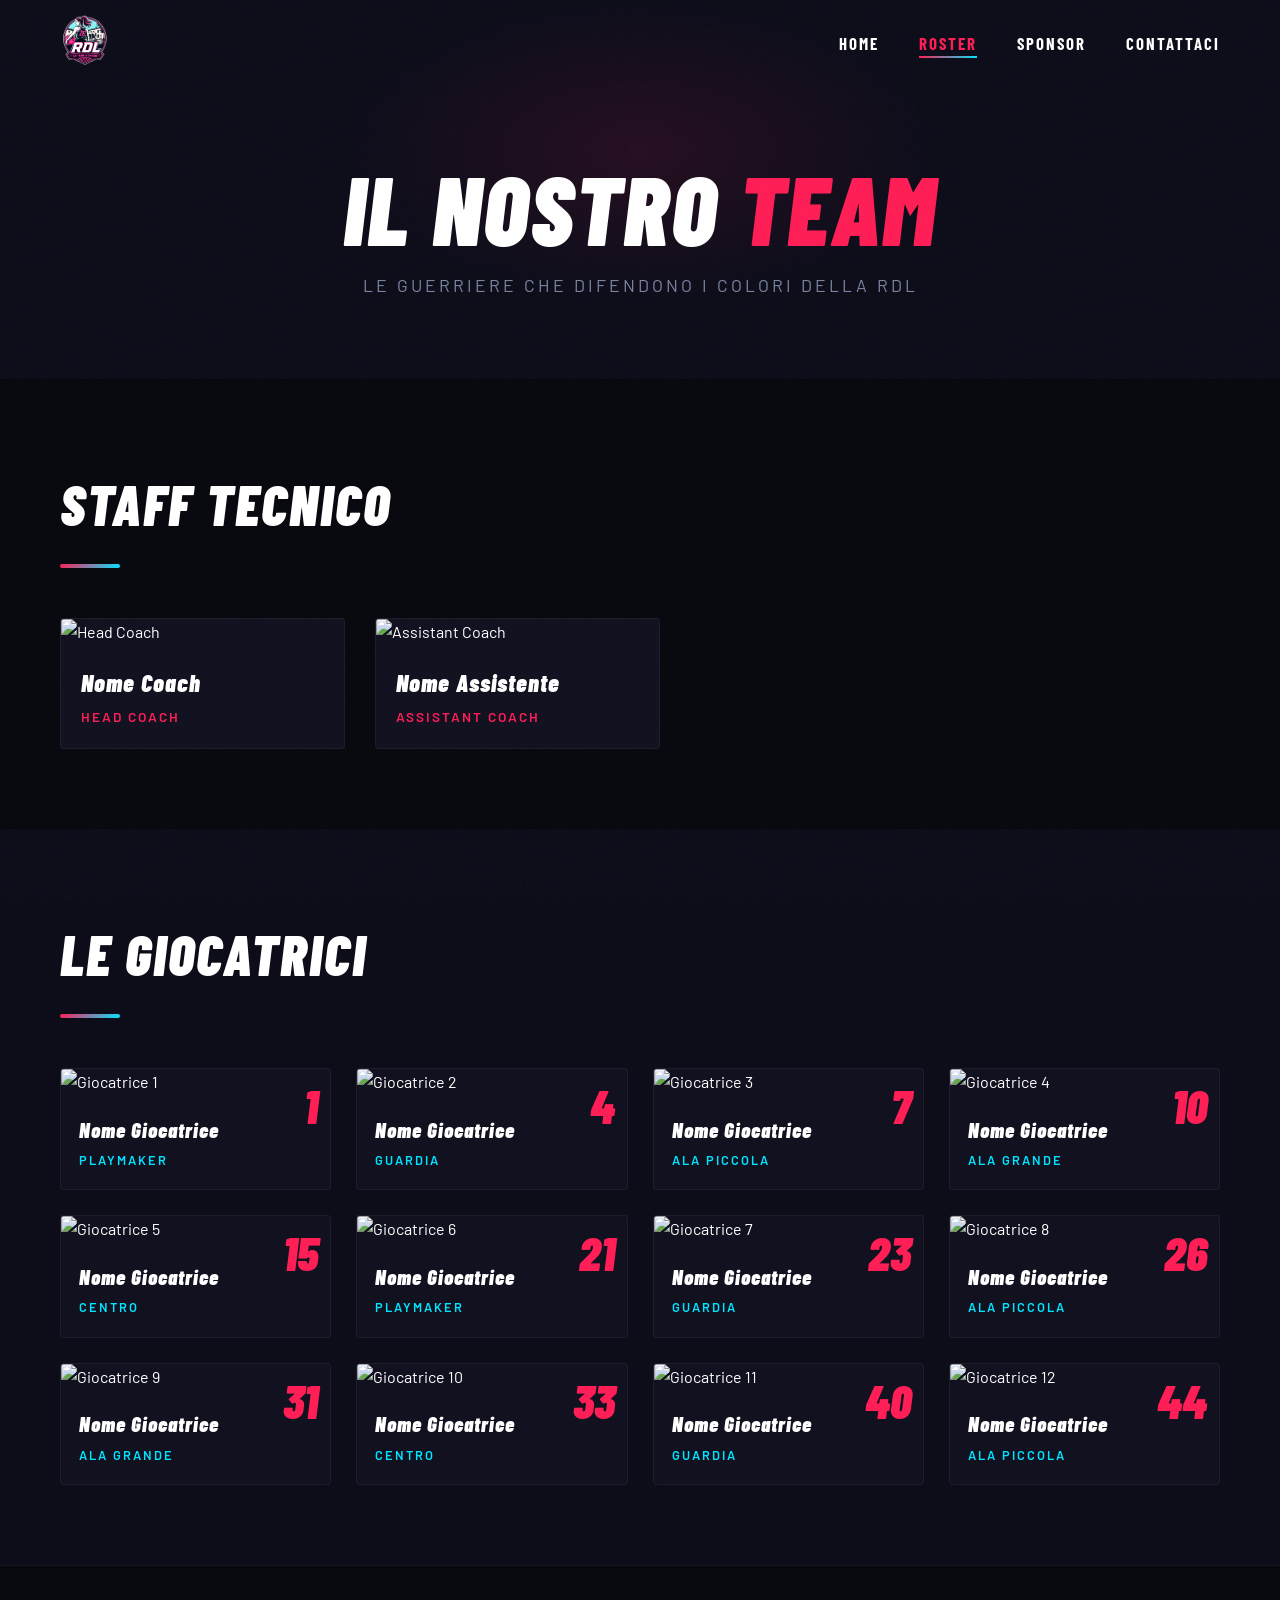
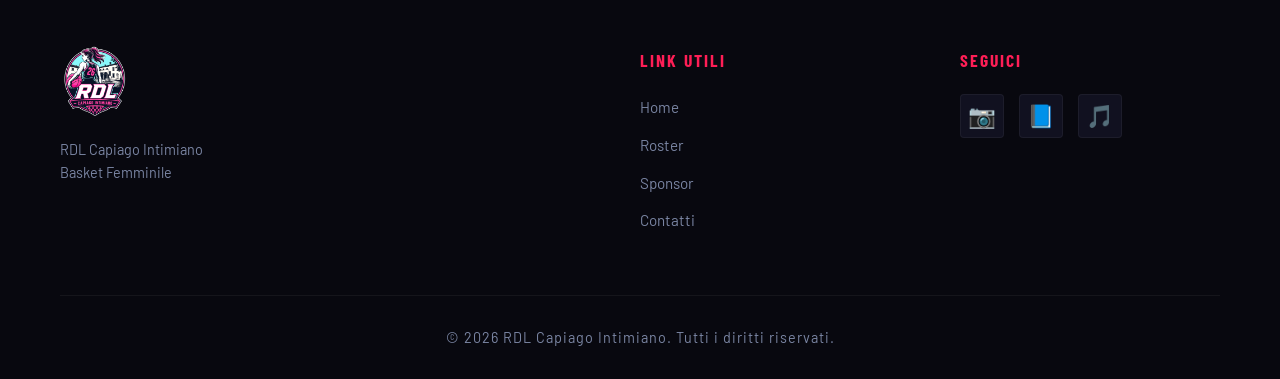
==== roster.html @ efb76b61 "init" ====
<!DOCTYPE html>
<html lang="it">
<head>
    <meta charset="UTF-8">
    <meta name="viewport" content="width=device-width, initial-scale=1.0">
    <title>Roster | RDL Capiago Intimiano</title>
    <link rel="stylesheet" href="style.css">
    <link href="https://fonts.googleapis.com/css2?family=Barlow+Condensed:ital,wght@0,400;0,600;0,700;0,900;1,900&family=Barlow:wght@400;500;600;700&display=swap" rel="stylesheet">
</head>
<body>
    <!-- Navigation -->
    <nav class="navbar">
        <div class="nav-container">
            <a href="index.html" class="logo">
                <img src="logo.png" alt="RDL Logo">
            </a>
            <button class="hamburger" aria-label="Menu">
                <span></span>
                <span></span>
                <span></span>
            </button>
            <ul class="nav-links">
                <li><a href="index.html">Home</a></li>
                <li><a href="roster.html" class="active">Roster</a></li>
                <li><a href="sponsor.html">Sponsor</a></li>
                <li><a href="contatti.html">Contattaci</a></li>
            </ul>
        </div>
    </nav>

    <!-- Page Header -->
    <section class="page-header">
        <div class="container">
            <h1 class="reveal-text">Il Nostro <span class="accent">Team</span></h1>
            <p class="reveal-up">Le guerriere che difendono i colori della RDL</p>
        </div>
    </section>

    <!-- Staff Section -->
    <section class="roster-section">
        <div class="container">
            <h2 class="section-title reveal-left">Staff Tecnico</h2>
            <div class="staff-grid">
                <div class="staff-card reveal-up" style="--delay: 0.1s">
                    <div class="staff-image">
                        <img src="https://randomuser.me/api/portraits/women/45.jpg" alt="Head Coach">
                    </div>
                    <div class="staff-info">
                        <h3>Nome Coach</h3>
                        <span class="role">Head Coach</span>
                    </div>
                </div>
                <div class="staff-card reveal-up" style="--delay: 0.2s">
                    <div class="staff-image">
                        <img src="https://randomuser.me/api/portraits/men/32.jpg" alt="Assistant Coach">
                    </div>
                    <div class="staff-info">
                        <h3>Nome Assistente</h3>
                        <span class="role">Assistant Coach</span>
                    </div>
                </div>
            </div>
        </div>
    </section>

    <!-- Players Section -->
    <section class="roster-section players">
        <div class="container">
            <h2 class="section-title reveal-left">Le Giocatrici</h2>
            <div class="players-grid">
                <div class="player-card reveal-up" style="--delay: 0.05s">
                    <div class="player-number">1</div>
                    <div class="player-image">
                        <img src="https://randomuser.me/api/portraits/women/1.jpg" alt="Giocatrice 1">
                    </div>
                    <div class="player-info">
                        <h3>Nome Giocatrice</h3>
                        <span class="position">Playmaker</span>
                    </div>
                </div>
                <div class="player-card reveal-up" style="--delay: 0.1s">
                    <div class="player-number">4</div>
                    <div class="player-image">
                        <img src="https://randomuser.me/api/portraits/women/2.jpg" alt="Giocatrice 2">
                    </div>
                    <div class="player-info">
                        <h3>Nome Giocatrice</h3>
                        <span class="position">Guardia</span>
                    </div>
                </div>
                <div class="player-card reveal-up" style="--delay: 0.15s">
                    <div class="player-number">7</div>
                    <div class="player-image">
                        <img src="https://randomuser.me/api/portraits/women/3.jpg" alt="Giocatrice 3">
                    </div>
                    <div class="player-info">
                        <h3>Nome Giocatrice</h3>
                        <span class="position">Ala Piccola</span>
                    </div>
                </div>
                <div class="player-card reveal-up" style="--delay: 0.2s">
                    <div class="player-number">10</div>
                    <div class="player-image">
                        <img src="https://randomuser.me/api/portraits/women/4.jpg" alt="Giocatrice 4">
                    </div>
                    <div class="player-info">
                        <h3>Nome Giocatrice</h3>
                        <span class="position">Ala Grande</span>
                    </div>
                </div>
                <div class="player-card reveal-up" style="--delay: 0.25s">
                    <div class="player-number">15</div>
                    <div class="player-image">
                        <img src="https://randomuser.me/api/portraits/women/5.jpg" alt="Giocatrice 5">
                    </div>
                    <div class="player-info">
                        <h3>Nome Giocatrice</h3>
                        <span class="position">Centro</span>
                    </div>
                </div>
                <div class="player-card reveal-up" style="--delay: 0.3s">
                    <div class="player-number">21</div>
                    <div class="player-image">
                        <img src="https://randomuser.me/api/portraits/women/6.jpg" alt="Giocatrice 6">
                    </div>
                    <div class="player-info">
                        <h3>Nome Giocatrice</h3>
                        <span class="position">Playmaker</span>
                    </div>
                </div>
                <div class="player-card reveal-up" style="--delay: 0.35s">
                    <div class="player-number">23</div>
                    <div class="player-image">
                        <img src="https://randomuser.me/api/portraits/women/7.jpg" alt="Giocatrice 7">
                    </div>
                    <div class="player-info">
                        <h3>Nome Giocatrice</h3>
                        <span class="position">Guardia</span>
                    </div>
                </div>
                <div class="player-card reveal-up" style="--delay: 0.4s">
                    <div class="player-number">26</div>
                    <div class="player-image">
                        <img src="https://randomuser.me/api/portraits/women/8.jpg" alt="Giocatrice 8">
                    </div>
                    <div class="player-info">
                        <h3>Nome Giocatrice</h3>
                        <span class="position">Ala Piccola</span>
                    </div>
                </div>
                <div class="player-card reveal-up" style="--delay: 0.45s">
                    <div class="player-number">31</div>
                    <div class="player-image">
                        <img src="https://randomuser.me/api/portraits/women/9.jpg" alt="Giocatrice 9">
                    </div>
                    <div class="player-info">
                        <h3>Nome Giocatrice</h3>
                        <span class="position">Ala Grande</span>
                    </div>
                </div>
                <div class="player-card reveal-up" style="--delay: 0.5s">
                    <div class="player-number">33</div>
                    <div class="player-image">
                        <img src="https://randomuser.me/api/portraits/women/10.jpg" alt="Giocatrice 10">
                    </div>
                    <div class="player-info">
                        <h3>Nome Giocatrice</h3>
                        <span class="position">Centro</span>
                    </div>
                </div>
                <div class="player-card reveal-up" style="--delay: 0.55s">
                    <div class="player-number">40</div>
                    <div class="player-image">
                        <img src="https://randomuser.me/api/portraits/women/11.jpg" alt="Giocatrice 11">
                    </div>
                    <div class="player-info">
                        <h3>Nome Giocatrice</h3>
                        <span class="position">Guardia</span>
                    </div>
                </div>
                <div class="player-card reveal-up" style="--delay: 0.6s">
                    <div class="player-number">44</div>
                    <div class="player-image">
                        <img src="https://randomuser.me/api/portraits/women/12.jpg" alt="Giocatrice 12">
                    </div>
                    <div class="player-info">
                        <h3>Nome Giocatrice</h3>
                        <span class="position">Ala Piccola</span>
                    </div>
                </div>
            </div>
        </div>
    </section>

    <!-- Footer -->
    <footer class="footer">
        <div class="container">
            <div class="footer-grid">
                <div class="footer-brand">
                    <img src="logo.png" alt="RDL Logo" class="footer-logo">
                    <p>RDL Capiago Intimiano<br>Basket Femminile</p>
                </div>
                <div class="footer-links">
                    <h4>Link Utili</h4>
                    <ul>
                        <li><a href="index.html">Home</a></li>
                        <li><a href="roster.html">Roster</a></li>
                        <li><a href="sponsor.html">Sponsor</a></li>
                        <li><a href="contatti.html">Contatti</a></li>
                    </ul>
                </div>
                <div class="footer-social">
                    <h4>Seguici</h4>
                    <div class="social-links">
                        <a href="#" aria-label="Instagram">📷</a>
                        <a href="#" aria-label="Facebook">📘</a>
                        <a href="#" aria-label="TikTok">🎵</a>
                    </div>
                </div>
            </div>
            <div class="footer-bottom">
                <p>&copy; 2026 RDL Capiago Intimiano. Tutti i diritti riservati.</p>
            </div>
        </div>
    </footer>

    <script src="script.js"></script>
</body>
</html>
---- style.css ----
/* ===================================
   RDL Capiago Intimiano - Stylesheet
   =================================== */

@import url('https://fonts.googleapis.com/css2?family=Barlow+Condensed:ital,wght@0,400;0,600;0,700;0,900;1,900&family=Barlow:wght@400;500;600;700&display=swap');

/* CSS Variables */
:root {
    --primary: #ff1e56;
    --secondary: #00e5ff;
    --dark: #0d0d1a;
    --darker: #08080f;
    --card-bg: #111120;
    --light: #ffffff;
    --gray: #7a85a3;
    --gradient: linear-gradient(135deg, var(--primary), var(--secondary));
    --font-display: 'Barlow Condensed', sans-serif;
    --font-body: 'Barlow', sans-serif;
    --transition: all 0.3s cubic-bezier(0.4, 0, 0.2, 1);
    --shadow: 0 10px 40px rgba(255, 30, 86, 0.25);
}

/* Reset & Base */
*, *::before, *::after {
    margin: 0;
    padding: 0;
    box-sizing: border-box;
}

html {
    scroll-behavior: smooth;
}

body {
    font-family: var(--font-body);
    background: var(--darker);
    color: var(--light);
    line-height: 1.6;
    overflow-x: hidden;
    cursor: none;
}

/* Noise texture overlay */
body::before {
    content: '';
    position: fixed;
    inset: 0;
    background-image: url("data:image/svg+xml,%3Csvg viewBox='0 0 256 256' xmlns='http://www.w3.org/2000/svg'%3E%3Cfilter id='noise'%3E%3CfeTurbulence type='fractalNoise' baseFrequency='0.9' numOctaves='4' stitchTiles='stitch'/%3E%3C/filter%3E%3Crect width='100%25' height='100%25' filter='url(%23noise)' opacity='0.04'/%3E%3C/svg%3E");
    pointer-events: none;
    z-index: 9997;
    opacity: 0.4;
}

/* Scroll Progress Bar */
.scroll-progress {
    position: fixed;
    top: 0;
    left: 0;
    height: 3px;
    background: var(--gradient);
    z-index: 9999;
    transition: width 0.1s linear;
    box-shadow: 0 0 10px rgba(255, 30, 86, 0.6);
}

/* ===================================
   Custom Cursor
   =================================== */
.cursor-dot {
    position: fixed;
    width: 8px;
    height: 8px;
    background: var(--primary);
    border-radius: 50%;
    pointer-events: none;
    z-index: 9999;
    transform: translate(-50%, -50%);
    transition: width 0.2s ease, height 0.2s ease, background 0.2s ease, opacity 0.2s ease;
    will-change: left, top;
}

.cursor-ring {
    position: fixed;
    width: 38px;
    height: 38px;
    border: 2px solid rgba(255, 30, 86, 0.5);
    border-radius: 50%;
    pointer-events: none;
    z-index: 9998;
    transform: translate(-50%, -50%);
    transition: width 0.35s ease, height 0.35s ease, border-color 0.35s ease, opacity 0.2s ease;
    will-change: left, top;
}

body.cursor-hover .cursor-dot {
    width: 6px;
    height: 6px;
    background: var(--secondary);
    opacity: 0.6;
}

body.cursor-hover .cursor-ring {
    width: 58px;
    height: 58px;
    border-color: var(--secondary);
    border-width: 1.5px;
}

body.cursor-click .cursor-dot {
    transform: translate(-50%, -50%) scale(0.5);
}

body.cursor-click .cursor-ring {
    transform: translate(-50%, -50%) scale(0.8);
    border-color: var(--primary);
}

.container {
    max-width: 1200px;
    margin: 0 auto;
    padding: 0 20px;
}

a, button {
    cursor: none;
    text-decoration: none;
    color: inherit;
    transition: var(--transition);
}

img {
    max-width: 100%;
    height: auto;
}

/* ===================================
   Navigation
   =================================== */
.navbar {
    position: fixed;
    top: 0;
    left: 0;
    right: 0;
    z-index: 1000;
    padding: 15px 0;
    background: transparent;
    transition: var(--transition);
}

.navbar.scrolled {
    background: rgba(8, 8, 15, 0.92);
    backdrop-filter: blur(20px);
    box-shadow: 0 2px 30px rgba(0, 0, 0, 0.4);
    padding: 10px 0;
}

.nav-container {
    max-width: 1200px;
    margin: 0 auto;
    padding: 0 20px;
    display: flex;
    justify-content: space-between;
    align-items: center;
}

.logo img {
    height: 50px;
    width: auto;
    mix-blend-mode: screen;
    filter: brightness(1.1);
}

.nav-links {
    display: flex;
    list-style: none;
    gap: 40px;
}

.nav-links a {
    font-family: var(--font-display);
    font-weight: 700;
    font-size: 1.05rem;
    text-transform: uppercase;
    letter-spacing: 2px;
    position: relative;
    padding: 5px 0;
}

.nav-links a::after {
    content: '';
    position: absolute;
    bottom: 0;
    left: 0;
    width: 0;
    height: 2px;
    background: var(--gradient);
    transition: var(--transition);
}

.nav-links a:hover::after,
.nav-links a.active::after {
    width: 100%;
}

.nav-links a.active {
    color: var(--primary);
}

/* Hamburger Menu */
.hamburger {
    display: none;
    flex-direction: column;
    gap: 6px;
    background: none;
    border: none;
    cursor: none;
    padding: 5px;
    z-index: 1001;
}

.hamburger span {
    width: 30px;
    height: 3px;
    background: var(--light);
    transition: var(--transition);
    border-radius: 2px;
}

.hamburger.active span:nth-child(1) {
    transform: rotate(45deg) translate(6px, 6px);
}

.hamburger.active span:nth-child(2) {
    opacity: 0;
}

.hamburger.active span:nth-child(3) {
    transform: rotate(-45deg) translate(6px, -6px);
}

/* ===================================
   Hero Section — Logo Centered
   =================================== */
.hero {
    min-height: 100vh;
    display: flex;
    flex-direction: column;
    justify-content: center;
    align-items: center;
    padding: 120px 20px 80px;
    position: relative;
    overflow: hidden;
    background: var(--darker);
}

.hero-bg-effects {
    position: absolute;
    inset: 0;
    pointer-events: none;
}

.hero-glow {
    position: absolute;
    border-radius: 50%;
    filter: blur(80px);
    opacity: 0.18;
}

.hero-glow.glow-1 {
    width: 600px;
    height: 600px;
    background: var(--primary);
    top: 50%;
    left: 50%;
    transform: translate(-50%, -55%);
    animation: glow-drift 8s ease-in-out infinite;
}

.hero-glow.glow-2 {
    width: 400px;
    height: 400px;
    background: var(--secondary);
    top: 60%;
    left: 30%;
    transform: translate(-50%, -50%);
    animation: glow-drift 10s ease-in-out infinite reverse;
}

@keyframes glow-drift {
    0%, 100% { transform: translate(-50%, -55%) scale(1); }
    50% { transform: translate(-50%, -45%) scale(1.1); }
}

.hero-content {
    position: relative;
    z-index: 2;
    display: flex;
    flex-direction: column;
    align-items: center;
    text-align: center;
    max-width: 900px;
}

/* Big logo wrapper with rings */
.hero-logo-wrapper {
    position: relative;
    width: 420px;
    height: 420px;
    display: flex;
    align-items: center;
    justify-content: center;
    flex-shrink: 0;
}

.logo-rings {
    position: absolute;
    inset: 0;
    display: flex;
    align-items: center;
    justify-content: center;
}

.ring {
    position: absolute;
    border-radius: 50%;
    border: 1px solid;
}

.ring-1 {
    width: 360px;
    height: 360px;
    border-color: rgba(255, 30, 86, 0.25);
    animation: ring-pulse 4s ease-in-out infinite;
}

.ring-2 {
    width: 420px;
    height: 420px;
    border-color: rgba(0, 229, 255, 0.15);
    animation: ring-pulse 4s ease-in-out infinite 1.3s;
}

.ring-3 {
    width: 480px;
    height: 480px;
    border-color: rgba(255, 30, 86, 0.08);
    animation: ring-pulse 4s ease-in-out infinite 2.6s;
}

@keyframes ring-pulse {
    0%, 100% { transform: scale(1); opacity: 0.8; }
    50% { transform: scale(1.04); opacity: 0.3; }
}

.hero-logo-img {
    width: 340px;
    height: 340px;
    object-fit: contain;
    mix-blend-mode: screen;
    filter: drop-shadow(0 0 35px rgba(255, 30, 86, 0.5)) drop-shadow(0 0 70px rgba(0, 229, 255, 0.25));
    animation: float 7s ease-in-out infinite;
    position: relative;
    z-index: 2;
}

@keyframes float {
    0%, 100% { transform: translateY(0) rotate(0deg); }
    33% { transform: translateY(-18px) rotate(0.5deg); }
    66% { transform: translateY(-8px) rotate(-0.5deg); }
}

.hero-text h1 {
    font-family: var(--font-display);
    font-size: clamp(3.5rem, 9vw, 7rem);
    font-weight: 900;
    font-style: italic;
    line-height: 0.95;
    letter-spacing: 3px;
    text-transform: uppercase;
    margin-bottom: 10px;
}

.hero-text .line {
    display: block;
}

.hero-text .accent {
    background: var(--gradient);
    -webkit-background-clip: text;
    -webkit-text-fill-color: transparent;
    background-clip: text;
}

.hero-subtitle {
    font-family: var(--font-body);
    font-size: 1.1rem;
    color: var(--gray);
    letter-spacing: 4px;
    text-transform: uppercase;
    font-weight: 500;
    margin-bottom: 10px;
}

.hero-ctas {
    display: flex;
    gap: 20px;
    flex-wrap: wrap;
    justify-content: center;
}

/* Scroll Indicator */
.scroll-indicator {
    position: absolute;
    bottom: 35px;
    left: 50%;
    transform: translateX(-50%);
    display: flex;
    flex-direction: column;
    align-items: center;
    gap: 10px;
    opacity: 0.5;
}

.scroll-indicator span {
    font-family: var(--font-display);
    font-size: 0.85rem;
    text-transform: uppercase;
    letter-spacing: 3px;
}

.mouse {
    width: 24px;
    height: 40px;
    border: 2px solid var(--light);
    border-radius: 12px;
    position: relative;
}

.mouse::before {
    content: '';
    position: absolute;
    top: 8px;
    left: 50%;
    transform: translateX(-50%);
    width: 4px;
    height: 8px;
    background: var(--primary);
    border-radius: 2px;
    animation: scroll 2s infinite;
}

@keyframes scroll {
    0% { opacity: 1; transform: translateX(-50%) translateY(0); }
    100% { opacity: 0; transform: translateX(-50%) translateY(15px); }
}

/* ===================================
   Buttons
   =================================== */
.btn {
    display: inline-block;
    padding: 14px 40px;
    font-family: var(--font-display);
    font-weight: 700;
    font-size: 1.1rem;
    text-transform: uppercase;
    letter-spacing: 2px;
    border: none;
    border-radius: 4px;
    cursor: none;
    transition: var(--transition);
    position: relative;
    overflow: hidden;
}

.btn::before {
    content: '';
    position: absolute;
    inset: 0;
    background: rgba(255,255,255,0.1);
    transform: translateX(-100%) skewX(-15deg);
    transition: transform 0.4s ease;
}

.btn:hover::before {
    transform: translateX(120%) skewX(-15deg);
}

.btn-primary {
    background: var(--gradient);
    color: var(--light);
    box-shadow: var(--shadow);
}

.btn-primary:hover {
    transform: translateY(-3px);
    box-shadow: 0 20px 50px rgba(255, 30, 86, 0.45);
}

.btn-outline {
    background: transparent;
    color: var(--light);
    border: 2px solid rgba(255,255,255,0.3);
}

.btn-outline:hover {
    border-color: var(--primary);
    color: var(--primary);
    transform: translateY(-3px);
}

.btn-full {
    width: 100%;
    text-align: center;
}

/* Magnetic button wrapper */
.magnetic {
    transform-style: preserve-3d;
}

/* ===================================
   Section Styles
   =================================== */
section {
    padding: 100px 0;
}

.section-title {
    font-family: var(--font-display);
    font-size: clamp(2.5rem, 5vw, 3.5rem);
    font-weight: 900;
    font-style: italic;
    text-transform: uppercase;
    letter-spacing: 2px;
    margin-bottom: 50px;
    position: relative;
}

.section-title.center {
    text-align: center;
}

.section-title::after {
    content: '';
    display: block;
    width: 60px;
    height: 4px;
    background: var(--gradient);
    margin-top: 15px;
    border-radius: 2px;
}

.section-title.center::after {
    margin-left: auto;
    margin-right: auto;
}

.accent {
    color: var(--primary);
}

/* ===================================
   About Section
   =================================== */
.about {
    background: var(--dark);
}

.about-grid {
    display: grid;
    grid-template-columns: 1fr 1fr;
    gap: 80px;
    align-items: center;
}

.about-image {
    position: relative;
}

.image-frame {
    position: relative;
    border-radius: 4px;
    overflow: hidden;
}

.image-frame::after {
    content: '';
    position: absolute;
    inset: 0;
    border: 2px solid transparent;
    background: var(--gradient) border-box;
    -webkit-mask: linear-gradient(#fff 0 0) padding-box, linear-gradient(#fff 0 0);
    -webkit-mask-composite: destination-out;
    mask-composite: exclude;
    border-radius: 4px;
    z-index: 1;
    pointer-events: none;
}

.image-frame img {
    width: 100%;
    height: 450px;
    object-fit: cover;
    filter: grayscale(20%);
    transition: all 0.6s ease;
}

.image-frame:hover img {
    filter: grayscale(0%);
    transform: scale(1.04);
}

.about-content p {
    color: var(--gray);
    margin-bottom: 20px;
    font-size: 1.1rem;
}

.about-content strong {
    color: var(--primary);
}

/* Stats */
.stats {
    display: flex;
    gap: 40px;
    margin-top: 40px;
}

.stat {
    text-align: center;
    padding: 20px;
    border: 1px solid rgba(255,255,255,0.05);
    border-radius: 4px;
    background: var(--card-bg);
    flex: 1;
    transition: var(--transition);
}

.stat:hover {
    border-color: var(--primary);
    transform: translateY(-5px);
}

.stat-number {
    display: block;
    font-family: var(--font-display);
    font-size: 3rem;
    font-weight: 900;
    font-style: italic;
    background: var(--gradient);
    -webkit-background-clip: text;
    -webkit-text-fill-color: transparent;
    background-clip: text;
}

.stat-label {
    font-size: 0.8rem;
    color: var(--gray);
    text-transform: uppercase;
    letter-spacing: 1px;
    margin-top: 4px;
}

/* ===================================
   Sponsor Marquee
   =================================== */
.sponsor-marquee {
    padding: 40px 0;
    background: var(--dark);
    overflow: hidden;
    border-top: 1px solid rgba(255,255,255,0.04);
    border-bottom: 1px solid rgba(255,255,255,0.04);
}

.marquee-container {
    overflow: hidden;
}

.marquee-track {
    display: flex;
    width: max-content;
    animation: marquee 20s linear infinite;
}

.marquee-track:hover {
    animation-play-state: paused;
}

@keyframes marquee {
    0% { transform: translateX(0); }
    100% { transform: translateX(-50%); }
}

.marquee-content {
    display: flex;
    align-items: center;
    gap: 80px;
    padding: 0 40px;
}

.marquee-content img {
    height: 50px;
    width: auto;
    object-fit: contain;
    /* filter: grayscale(100%) brightness(0.7); */
    /* opacity: 0.6; */
    transition: var(--transition);
}

.marquee-content img:hover {
    filter: grayscale(0%) brightness(1);
    opacity: 1;
}

/* ===================================
   Features / Values Section
   =================================== */
.features {
    background: var(--darker);
}

.features-grid {
    display: grid;
    grid-template-columns: repeat(3, 1fr);
    gap: 30px;
}

.feature-card {
    background: var(--card-bg);
    padding: 40px 30px;
    border-radius: 4px;
    border: 1px solid rgba(255,255,255,0.05);
    text-align: center;
    transition: all 0.4s ease;
    position: relative;
    overflow: hidden;
    transform-style: preserve-3d;
}

.feature-card::before {
    content: '';
    position: absolute;
    top: 0;
    left: 0;
    right: 0;
    height: 3px;
    background: var(--gradient);
    transform: scaleX(0);
    transition: transform 0.4s ease;
}

.feature-card:hover::before {
    transform: scaleX(1);
}

.feature-card:hover {
    transform: translateY(-10px);
    border-color: rgba(255, 30, 86, 0.2);
    box-shadow: 0 20px 40px rgba(0,0,0,0.3);
}

.feature-icon {
    font-size: 2.5rem;
    margin-bottom: 20px;
    display: block;
}

.feature-card h3 {
    font-family: var(--font-display);
    font-size: 1.8rem;
    font-weight: 900;
    font-style: italic;
    letter-spacing: 1px;
    margin-bottom: 15px;
}

.feature-card p {
    color: var(--gray);
    font-size: 0.95rem;
    line-height: 1.7;
}

/* ===================================
   CTA Section
   =================================== */
.cta {
    background: var(--dark);
    position: relative;
    overflow: hidden;
}

.cta::before {
    content: '';
    position: absolute;
    top: 50%;
    left: 50%;
    transform: translate(-50%, -50%);
    width: 800px;
    height: 400px;
    background: radial-gradient(ellipse, rgba(255, 30, 86, 0.08) 0%, transparent 70%);
    pointer-events: none;
}

.cta-content {
    text-align: center;
    position: relative;
    z-index: 1;
}

.cta-content h2 {
    font-family: var(--font-display);
    font-size: clamp(2rem, 5vw, 3.5rem);
    font-weight: 900;
    font-style: italic;
    text-transform: uppercase;
    letter-spacing: 2px;
    margin-bottom: 20px;
}

.cta-content p {
    color: var(--gray);
    font-size: 1.1rem;
    margin-bottom: 40px;
    max-width: 600px;
    margin-left: auto;
    margin-right: auto;
}

.cta-buttons {
    display: flex;
    gap: 20px;
    justify-content: center;
    flex-wrap: wrap;
}

/* ===================================
   Page Header (inner pages)
   =================================== */
.page-header {
    padding: 160px 0 80px;
    background: var(--dark);
    position: relative;
    overflow: hidden;
    text-align: center;
}

.page-header::before {
    content: '';
    position: absolute;
    top: 0;
    left: 50%;
    transform: translateX(-50%);
    width: 600px;
    height: 300px;
    background: radial-gradient(ellipse, rgba(255, 30, 86, 0.1) 0%, transparent 70%);
    pointer-events: none;
}

.page-header h1 {
    font-family: var(--font-display);
    font-size: clamp(3rem, 8vw, 6rem);
    font-weight: 900;
    font-style: italic;
    text-transform: uppercase;
    letter-spacing: 2px;
    line-height: 1;
    position: relative;
    z-index: 1;
}

.page-header p {
    color: var(--gray);
    font-size: 1.1rem;
    letter-spacing: 3px;
    text-transform: uppercase;
    margin-top: 15px;
    position: relative;
    z-index: 1;
}

/* ===================================
   Roster Page
   =================================== */
.roster-section {
    padding: 80px 0;
    background: var(--darker);
}

.roster-section.players {
    background: var(--dark);
}

.staff-grid {
    display: grid;
    grid-template-columns: repeat(2, 1fr);
    gap: 30px;
    max-width: 600px;
}

.staff-card {
    background: var(--card-bg);
    border-radius: 4px;
    overflow: hidden;
    border: 1px solid rgba(255,255,255,0.05);
    transition: all 0.4s ease;
}

.staff-card:hover {
    border-color: var(--primary);
    transform: translateY(-8px);
    box-shadow: 0 20px 40px rgba(0,0,0,0.3);
}

.staff-image img {
    width: 100%;
    height: 220px;
    object-fit: cover;
    object-position: top;
    filter: grayscale(20%);
    transition: filter 0.4s ease;
}

.staff-card:hover .staff-image img {
    filter: grayscale(0%);
}

.staff-info {
    padding: 20px;
}

.staff-info h3 {
    font-family: var(--font-display);
    font-size: 1.5rem;
    font-weight: 900;
    font-style: italic;
    letter-spacing: 1px;
}

.staff-info .role {
    font-size: 0.85rem;
    color: var(--primary);
    text-transform: uppercase;
    letter-spacing: 2px;
    font-weight: 600;
}

.players-grid {
    display: grid;
    grid-template-columns: repeat(4, 1fr);
    gap: 25px;
}

.player-card {
    background: var(--card-bg);
    border-radius: 4px;
    overflow: hidden;
    border: 1px solid rgba(255,255,255,0.05);
    transition: all 0.4s ease;
    position: relative;
    transform-style: preserve-3d;
}

.player-card:hover {
    border-color: rgba(255, 30, 86, 0.4);
    transform: translateY(-10px);
    box-shadow: 0 25px 50px rgba(0,0,0,0.4);
}

.player-number {
    position: absolute;
    top: 12px;
    right: 12px;
    font-family: var(--font-display);
    font-size:3rem;
    font-weight: 900;
    font-style: italic;
    color: var(--primary);
    line-height: 1;
    z-index: 2;
    transition: var(--transition);
}

.player-card:hover .player-number {
    color: var(--primary);
}

.player-image img {
    width: 100%;
    height: 280px;
    object-fit: cover;
    object-position: top;
    filter: grayscale(25%);
    transition: filter 0.4s ease, transform 0.4s ease;
}

.player-card:hover .player-image img {
    filter: grayscale(0%);
    transform: scale(1.04);
}

.player-info {
    padding: 18px;
    background: linear-gradient(to top, var(--card-bg) 70%, transparent);
}

.player-info h3 {
    font-family: var(--font-display);
    font-size: 1.3rem;
    font-weight: 900;
    font-style: italic;
    letter-spacing: 1px;
}

.player-info .position {
    font-size: 0.8rem;
    color: var(--secondary);
    text-transform: uppercase;
    letter-spacing: 2px;
    font-weight: 600;
}

/* ===================================
   Sponsor Page
   =================================== */
.sponsors-section {
    padding: 60px 0;
    background: var(--darker);
}

.sponsors-section:nth-child(even) {
    background: var(--dark);
}

.sponsors-grid {
    display: grid;
    gap: 25px;
    align-items: center;
}

.sponsors-grid.main {
    grid-template-columns: 1fr;
    max-width: 600px;
}

.sponsors-grid.gold-tier {
    grid-template-columns: repeat(2, 1fr);
}

.sponsors-grid.silver-tier {
    grid-template-columns: repeat(4, 1fr);
}

.sponsor-card {
    background: var(--card-bg);
    padding: 35px 30px;
    border-radius: 4px;
    text-align: center;
    border: 1px solid rgba(255, 255, 255, 0.05);
    transition: all 0.4s ease;
    display: flex;
    flex-direction: column;
    align-items: center;
    gap: 15px;
}

.sponsor-card:hover {
    transform: translateY(-8px);
    border-color: rgba(255, 30, 86, 0.3);
    box-shadow: 0 20px 40px rgba(0,0,0,0.3);
}

.sponsor-card.gold {
    border: 2px solid rgba(255, 30, 86, 0.4);
    box-shadow: 0 0 30px rgba(255, 30, 86, 0.1);
}

.sponsor-card img {
    height: 70px;
    width: auto;
    max-width: 200px;
    object-fit: contain;
    /* filter: grayscale(100%) brightness(2) contrast(0.8); */
    /* opacity: 0.7; */
    transition: var(--transition);
}

.sponsor-card:hover img {
    filter: grayscale(0%) brightness(1) contrast(1);
    opacity: 1;
}

.sponsor-card h3 {
    font-family: var(--font-display);
    font-size: 1.3rem;
    font-weight: 700;
    font-style: italic;
    letter-spacing: 1px;
}

.sponsor-card p {
    color: var(--gray);
    font-size: 0.9rem;
}

.sponsor-cta {
    background: var(--darker);
}

/* ===================================
   Contact Page
   =================================== */
.contact-section {
    background: var(--dark);
}

.contact-grid {
    display: grid;
    grid-template-columns: 1fr 1.3fr;
    gap: 60px;
    align-items: start;
}

.contact-info h2 {
    font-family: var(--font-display);
    font-size: 2rem;
    font-weight: 900;
    font-style: italic;
    letter-spacing: 1px;
    margin-bottom: 30px;
}

.info-item {
    display: flex;
    gap: 20px;
    margin-bottom: 30px;
    align-items: flex-start;
}

.info-item .icon {
    font-size: 1.3rem;
    width: 48px;
    height: 48px;
    background: var(--card-bg);
    border: 1px solid rgba(255,255,255,0.05);
    border-radius: 4px;
    display: flex;
    align-items: center;
    justify-content: center;
    flex-shrink: 0;
    transition: var(--transition);
}

.info-item:hover .icon {
    border-color: var(--primary);
    background: rgba(255, 30, 86, 0.1);
}

.info-item h4 {
    font-family: var(--font-display);
    font-size: 1.1rem;
    font-weight: 700;
    letter-spacing: 1px;
    margin-bottom: 4px;
    color: var(--primary);
}

.info-item p,
.info-item a {
    color: var(--gray);
    font-size: 0.95rem;
    line-height: 1.6;
}

.info-item a:hover {
    color: var(--primary);
}

.social-contact {
    margin-top: 40px;
}

.social-contact h4 {
    font-family: var(--font-display);
    font-size: 1.1rem;
    font-weight: 700;
    letter-spacing: 1px;
    margin-bottom: 15px;
}

.social-contact .social-links {
    display: flex;
    flex-direction: column;
    gap: 10px;
}

.social-btn {
    display: inline-flex;
    align-items: center;
    gap: 10px;
    padding: 12px 20px;
    background: var(--card-bg);
    border: 1px solid rgba(255,255,255,0.05);
    border-radius: 4px;
    font-size: 0.9rem;
    transition: var(--transition);
}

.social-btn:hover {
    background: var(--primary);
    border-color: var(--primary);
}

/* Contact Form */
.contact-form-wrapper {
    background: var(--card-bg);
    padding: 40px;
    border-radius: 4px;
    border: 1px solid rgba(255, 255, 255, 0.05);
}

.contact-form h2 {
    font-family: var(--font-display);
    font-size: 1.8rem;
    font-weight: 900;
    font-style: italic;
    letter-spacing: 1px;
    margin-bottom: 30px;
}

.form-group {
    margin-bottom: 25px;
}

.form-group label {
    display: block;
    margin-bottom: 8px;
    font-weight: 600;
    font-size: 0.85rem;
    text-transform: uppercase;
    letter-spacing: 1px;
    color: var(--gray);
}

.form-group input,
.form-group select,
.form-group textarea {
    width: 100%;
    padding: 14px 16px;
    background: var(--dark);
    border: 1px solid rgba(255, 255, 255, 0.08);
    border-radius: 4px;
    color: var(--light);
    font-family: var(--font-body);
    font-size: 1rem;
    transition: var(--transition);
}

.form-group input:focus,
.form-group select:focus,
.form-group textarea:focus {
    outline: none;
    border-color: var(--primary);
    box-shadow: 0 0 0 3px rgba(255, 30, 86, 0.1);
}

.form-group textarea {
    resize: vertical;
    min-height: 120px;
}

.form-group select option {
    background: var(--dark);
}

/* Map */
.map-section {
    padding: 0;
}

.map-container {
    filter: grayscale(80%) contrast(1.1) brightness(0.6);
    transition: var(--transition);
}

.map-container:hover {
    filter: grayscale(30%) brightness(0.9);
}

/* ===================================
   Footer
   =================================== */
.footer {
    background: var(--darker);
    padding: 80px 0 30px;
    border-top: 1px solid rgba(255, 255, 255, 0.05);
}

.footer-grid {
    display: grid;
    grid-template-columns: 2fr 1fr 1fr;
    gap: 60px;
    margin-bottom: 50px;
}

.footer-logo {
    height: 70px;
    margin-bottom: 15px;
    mix-blend-mode: screen;
    filter: brightness(1.1);
}

.footer-brand p {
    color: var(--gray);
    font-size: 0.9rem;
}

.footer-links h4,
.footer-social h4 {
    font-family: var(--font-display);
    font-size: 1.1rem;
    font-weight: 700;
    letter-spacing: 2px;
    text-transform: uppercase;
    margin-bottom: 20px;
    color: var(--primary);
}

.footer-links ul {
    list-style: none;
}

.footer-links li {
    margin-bottom: 12px;
}

.footer-links a {
    color: var(--gray);
    font-size: 0.95rem;
    transition: var(--transition);
}

.footer-links a:hover {
    color: var(--light);
    padding-left: 5px;
}

.footer .social-links {
    display: flex;
    gap: 15px;
}

.footer .social-links a {
    font-size: 1.4rem;
    transition: var(--transition);
    display: flex;
    align-items: center;
    justify-content: center;
    width: 44px;
    height: 44px;
    background: var(--card-bg);
    border: 1px solid rgba(255,255,255,0.05);
    border-radius: 4px;
}

.footer .social-links a:hover {
    background: var(--primary);
    border-color: var(--primary);
    transform: translateY(-4px);
}

.footer-bottom {
    text-align: center;
    padding-top: 30px;
    border-top: 1px solid rgba(255, 255, 255, 0.05);
}

.footer-bottom p {
    color: var(--gray);
    font-size: 0.9rem;
    letter-spacing: 1px;
}

/* ===================================
   Animations & Reveals
   =================================== */
.reveal-text .line,
.reveal-up,
.reveal-left,
.reveal-right,
.reveal-scale {
    opacity: 0;
    transition: all 0.85s cubic-bezier(0.22, 1, 0.36, 1);
}

.reveal-text .line {
    transform: translateY(60px);
}

.reveal-up {
    transform: translateY(40px);
}

.reveal-left {
    transform: translateX(-50px);
}

.reveal-right {
    transform: translateX(50px);
}

.reveal-scale {
    transform: scale(0.88);
}

.reveal-text.revealed .line,
.revealed.reveal-up,
.revealed.reveal-left,
.revealed.reveal-right,
.revealed.reveal-scale {
    opacity: 1;
    transform: none;
}

.reveal-text.revealed .line:nth-child(1) { transition-delay: 0.05s; }
.reveal-text.revealed .line:nth-child(2) { transition-delay: 0.15s; }
.reveal-text.revealed .line:nth-child(3) { transition-delay: 0.25s; }

/* ===================================
   Responsive Design
   =================================== */
@media (max-width: 1024px) {
    .hero-logo-wrapper {
        width: 320px;
        height: 320px;
    }
    .hero-logo-img {
        width: 260px;
        height: 260px;
    }
    .ring-1 { width: 270px; height: 270px; }
    .ring-2 { width: 320px; height: 320px; }
    .ring-3 { width: 370px; height: 370px; }

    .about-grid {
        grid-template-columns: 1fr;
        gap: 50px;
    }

    .features-grid {
        grid-template-columns: repeat(2, 1fr);
    }

    .players-grid {
        grid-template-columns: repeat(3, 1fr);
    }

    .contact-grid {
        grid-template-columns: 1fr;
    }

    .footer-grid {
        grid-template-columns: 1fr 1fr;
    }
}

@media (max-width: 768px) {
    body { cursor: auto; }
    .cursor-dot, .cursor-ring { display: none; }

    .hamburger {
        display: flex;
    }

    .nav-links {
        position: fixed;
        top: 0;
        right: -100%;
        width: 80%;
        max-width: 350px;
        height: 100vh;
        background: var(--dark);
        flex-direction: column;
        justify-content: center;
        align-items: center;
        gap: 30px;
        transition: var(--transition);
        box-shadow: -10px 0 30px rgba(0, 0, 0, 0.5);
        z-index: 999;
    }

    .nav-links.active {
        right: 0;
    }

    .hero-logo-wrapper {
        width: 260px;
        height: 260px;
    }
    .hero-logo-img {
        width: 210px;
        height: 210px;
    }
    .ring-1 { width: 210px; height: 210px; }
    .ring-2 { width: 260px; height: 260px; }
    .ring-3 { width: 310px; height: 310px; }

    .stats {
        flex-direction: column;
        gap: 15px;
    }

    .features-grid {
        grid-template-columns: 1fr;
    }

    .players-grid {
        grid-template-columns: repeat(2, 1fr);
    }

    .staff-grid {
        grid-template-columns: 1fr;
    }

    .sponsors-grid.gold-tier {
        grid-template-columns: 1fr;
    }

    .sponsors-grid.silver-tier {
        grid-template-columns: repeat(2, 1fr);
    }

    .cta-buttons {
        flex-direction: column;
        align-items: center;
    }

    .footer-grid {
        grid-template-columns: 1fr;
        gap: 40px;
        text-align: center;
    }

    .footer .social-links {
        justify-content: center;
    }

    section {
        padding: 70px 0;
    }
}

@media (max-width: 480px) {
    .players-grid {
        grid-template-columns: 1fr;
    }

    .sponsors-grid.silver-tier {
        grid-template-columns: 1fr;
    }

    .contact-form-wrapper {
        padding: 25px;
    }

    .hero-ctas {
        flex-direction: column;
        align-items: center;
    }
}
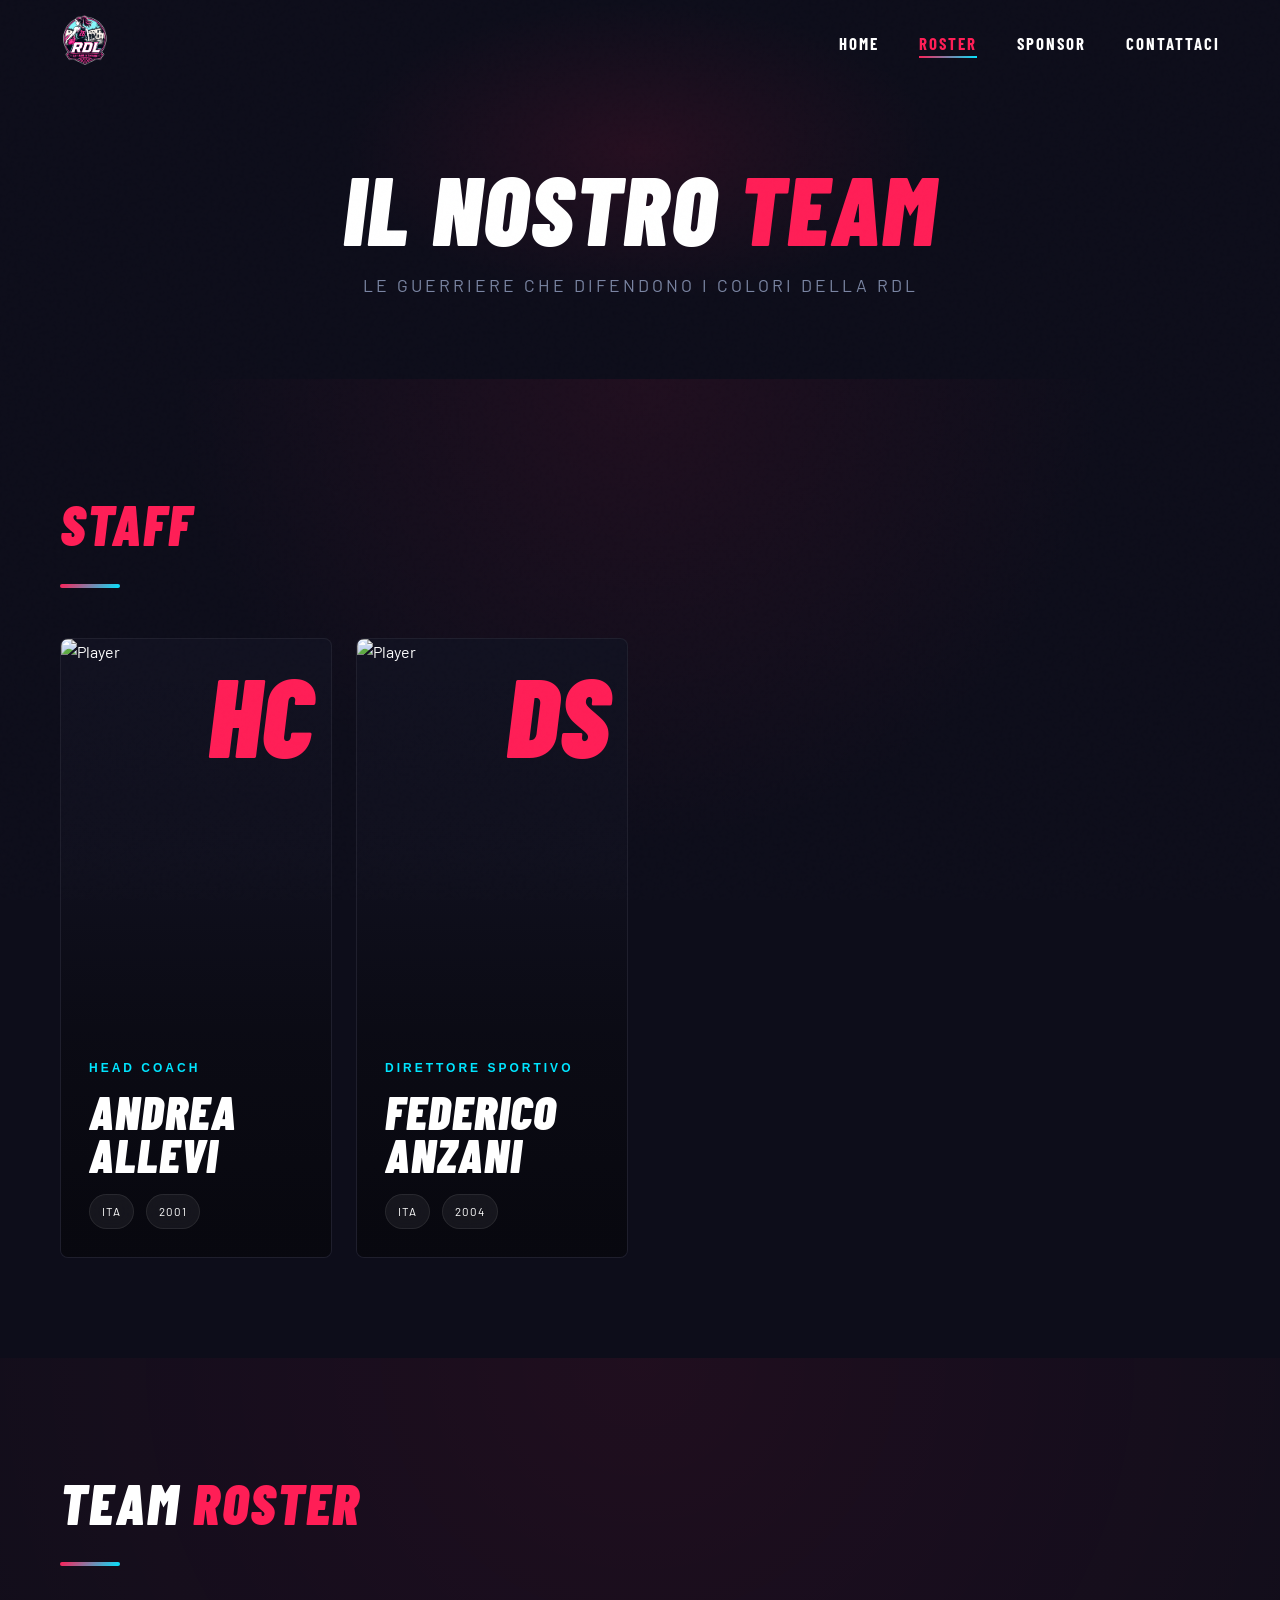
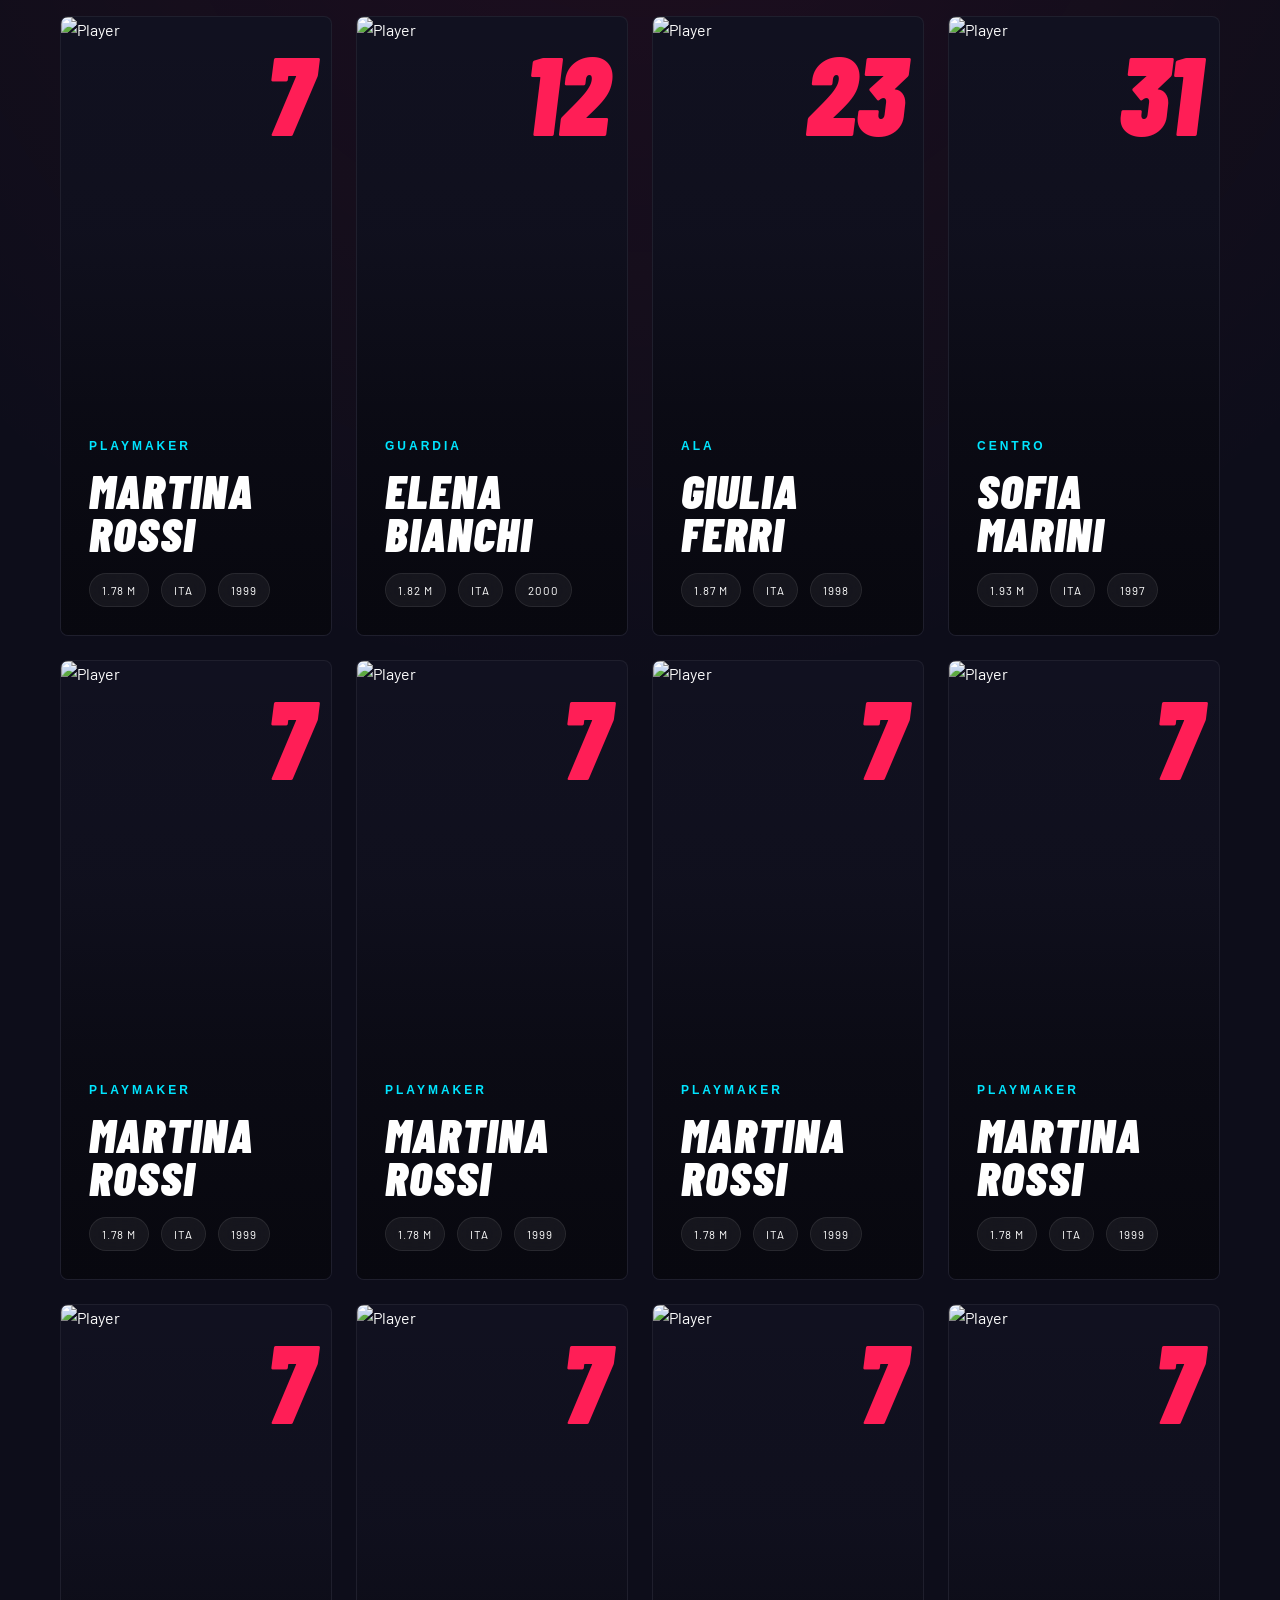
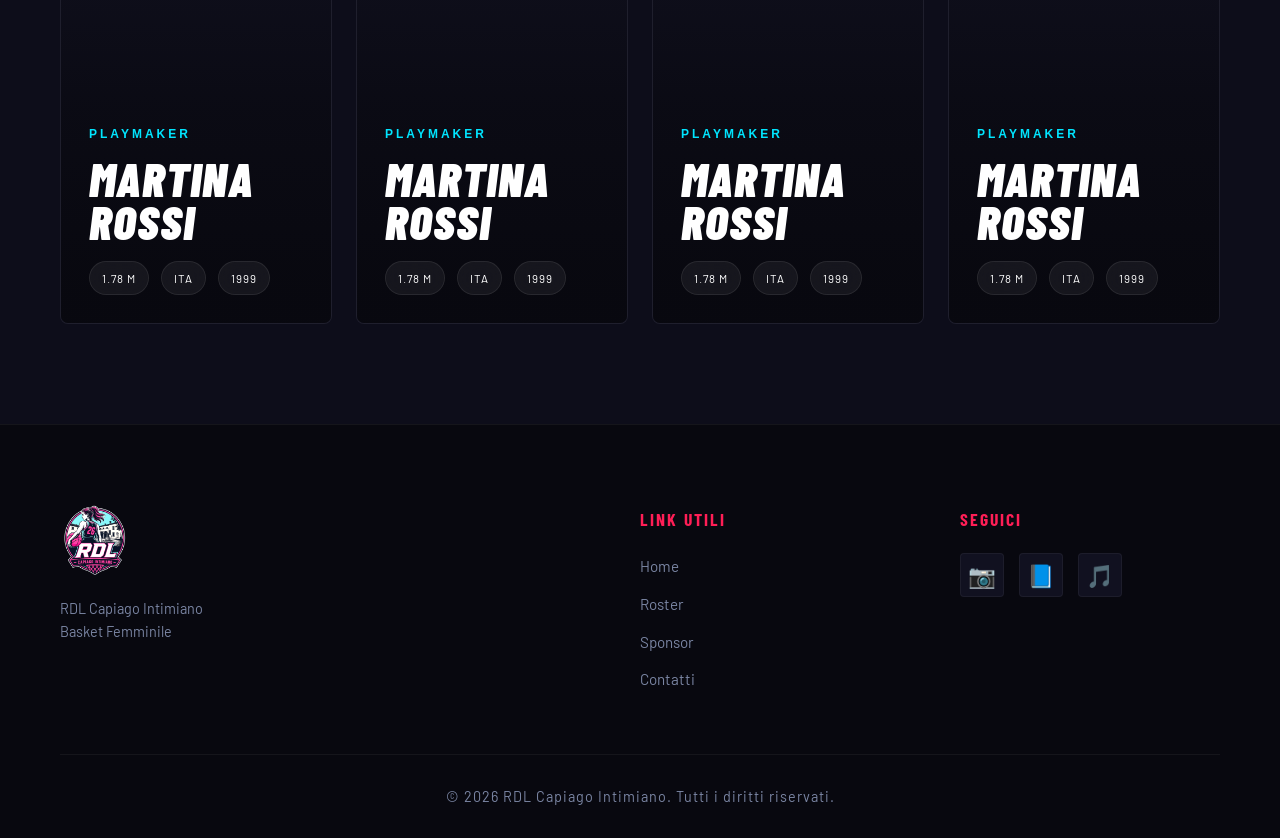
==== commit 3ac66e67: "[main]changed roster page" ====
--- a/roster.html
+++ b/roster.html
@@ -37,157 +37,392 @@
     </section>
 
     <!-- Staff Section -->
-    <section class="roster-section">
+    <section class="elite-roster">
         <div class="container">
-            <h2 class="section-title reveal-left">Staff Tecnico</h2>
-            <div class="staff-grid">
-                <div class="staff-card reveal-up" style="--delay: 0.1s">
-                    <div class="staff-image">
-                        <img src="https://randomuser.me/api/portraits/women/45.jpg" alt="Head Coach">
-                    </div>
-                    <div class="staff-info">
-                        <h3>Nome Coach</h3>
-                        <span class="role">Head Coach</span>
-                    </div>
-                </div>
-                <div class="staff-card reveal-up" style="--delay: 0.2s">
-                    <div class="staff-image">
-                        <img src="https://randomuser.me/api/portraits/men/32.jpg" alt="Assistant Coach">
-                    </div>
-                    <div class="staff-info">
-                        <h3>Nome Assistente</h3>
-                        <span class="role">Assistant Coach</span>
-                    </div>
-                </div>
+
+            <h2 class="section-title reveal-left">
+                 <span class="accent">STAFF</span>
+            </h2>
+
+            <div class="elite-grid">
+
+                <!-- PLAYER -->
+                <article class="elite-player">
+                    <div class="elite-image">
+                        <img src="https://randomuser.me/api/portraits/lego/1.jpg" alt="Player">
+
+                        <div class="elite-overlay"></div>
+
+                        <div class="elite-number">HC</div>
+
+                        <div class="elite-content">
+                            <span class="elite-role">HEAD COACH</span>
+
+                            <h3>
+                                Andrea<br>
+                                Allevi
+                            </h3>
+
+                            <div class="elite-meta">
+                                <span>ITA</span>
+                                <span>2001</span>
+                            </div>
+                        </div>
+                    </div>
+                </article>
+
+                <!-- PLAYER -->
+                <article class="elite-player">
+                    <div class="elite-image">
+                        <img src="https://randomuser.me/api/portraits/lego/2.jpg" alt="Player">
+
+                        <div class="elite-overlay"></div>
+
+                        <div class="elite-number">DS</div>
+
+                        <div class="elite-content">
+                            <span class="elite-role">DIRETTORE SPORTIVO</span>
+
+                            <h3>
+                                Federico<br>
+                                Anzani
+                            </h3>
+
+                            <div class="elite-meta">
+                                <span>ITA</span>
+                                <span>2004</span>
+                            </div>
+                        </div>
+                    </div>
+                </article>
+
             </div>
         </div>
     </section>
 
     <!-- Players Section -->
-    <section class="roster-section players">
+
+    <section class="elite-roster">
         <div class="container">
-            <h2 class="section-title reveal-left">Le Giocatrici</h2>
-            <div class="players-grid">
-                <div class="player-card reveal-up" style="--delay: 0.05s">
-                    <div class="player-number">1</div>
-                    <div class="player-image">
-                        <img src="https://randomuser.me/api/portraits/women/1.jpg" alt="Giocatrice 1">
-                    </div>
-                    <div class="player-info">
-                        <h3>Nome Giocatrice</h3>
-                        <span class="position">Playmaker</span>
-                    </div>
-                </div>
-                <div class="player-card reveal-up" style="--delay: 0.1s">
-                    <div class="player-number">4</div>
-                    <div class="player-image">
-                        <img src="https://randomuser.me/api/portraits/women/2.jpg" alt="Giocatrice 2">
-                    </div>
-                    <div class="player-info">
-                        <h3>Nome Giocatrice</h3>
-                        <span class="position">Guardia</span>
-                    </div>
-                </div>
-                <div class="player-card reveal-up" style="--delay: 0.15s">
-                    <div class="player-number">7</div>
-                    <div class="player-image">
-                        <img src="https://randomuser.me/api/portraits/women/3.jpg" alt="Giocatrice 3">
-                    </div>
-                    <div class="player-info">
-                        <h3>Nome Giocatrice</h3>
-                        <span class="position">Ala Piccola</span>
-                    </div>
-                </div>
-                <div class="player-card reveal-up" style="--delay: 0.2s">
-                    <div class="player-number">10</div>
-                    <div class="player-image">
-                        <img src="https://randomuser.me/api/portraits/women/4.jpg" alt="Giocatrice 4">
-                    </div>
-                    <div class="player-info">
-                        <h3>Nome Giocatrice</h3>
-                        <span class="position">Ala Grande</span>
-                    </div>
-                </div>
-                <div class="player-card reveal-up" style="--delay: 0.25s">
-                    <div class="player-number">15</div>
-                    <div class="player-image">
-                        <img src="https://randomuser.me/api/portraits/women/5.jpg" alt="Giocatrice 5">
-                    </div>
-                    <div class="player-info">
-                        <h3>Nome Giocatrice</h3>
-                        <span class="position">Centro</span>
-                    </div>
-                </div>
-                <div class="player-card reveal-up" style="--delay: 0.3s">
-                    <div class="player-number">21</div>
-                    <div class="player-image">
-                        <img src="https://randomuser.me/api/portraits/women/6.jpg" alt="Giocatrice 6">
-                    </div>
-                    <div class="player-info">
-                        <h3>Nome Giocatrice</h3>
-                        <span class="position">Playmaker</span>
-                    </div>
-                </div>
-                <div class="player-card reveal-up" style="--delay: 0.35s">
-                    <div class="player-number">23</div>
-                    <div class="player-image">
-                        <img src="https://randomuser.me/api/portraits/women/7.jpg" alt="Giocatrice 7">
-                    </div>
-                    <div class="player-info">
-                        <h3>Nome Giocatrice</h3>
-                        <span class="position">Guardia</span>
-                    </div>
-                </div>
-                <div class="player-card reveal-up" style="--delay: 0.4s">
-                    <div class="player-number">26</div>
-                    <div class="player-image">
-                        <img src="https://randomuser.me/api/portraits/women/8.jpg" alt="Giocatrice 8">
-                    </div>
-                    <div class="player-info">
-                        <h3>Nome Giocatrice</h3>
-                        <span class="position">Ala Piccola</span>
-                    </div>
-                </div>
-                <div class="player-card reveal-up" style="--delay: 0.45s">
-                    <div class="player-number">31</div>
-                    <div class="player-image">
-                        <img src="https://randomuser.me/api/portraits/women/9.jpg" alt="Giocatrice 9">
-                    </div>
-                    <div class="player-info">
-                        <h3>Nome Giocatrice</h3>
-                        <span class="position">Ala Grande</span>
-                    </div>
-                </div>
-                <div class="player-card reveal-up" style="--delay: 0.5s">
-                    <div class="player-number">33</div>
-                    <div class="player-image">
-                        <img src="https://randomuser.me/api/portraits/women/10.jpg" alt="Giocatrice 10">
-                    </div>
-                    <div class="player-info">
-                        <h3>Nome Giocatrice</h3>
-                        <span class="position">Centro</span>
-                    </div>
-                </div>
-                <div class="player-card reveal-up" style="--delay: 0.55s">
-                    <div class="player-number">40</div>
-                    <div class="player-image">
-                        <img src="https://randomuser.me/api/portraits/women/11.jpg" alt="Giocatrice 11">
-                    </div>
-                    <div class="player-info">
-                        <h3>Nome Giocatrice</h3>
-                        <span class="position">Guardia</span>
-                    </div>
-                </div>
-                <div class="player-card reveal-up" style="--delay: 0.6s">
-                    <div class="player-number">44</div>
-                    <div class="player-image">
-                        <img src="https://randomuser.me/api/portraits/women/12.jpg" alt="Giocatrice 12">
-                    </div>
-                    <div class="player-info">
-                        <h3>Nome Giocatrice</h3>
-                        <span class="position">Ala Piccola</span>
-                    </div>
-                </div>
+
+            <h2 class="section-title reveal-left">
+                Team <span class="accent">Roster</span>
+            </h2>
+
+            <div class="elite-grid">
+
+                <!-- PLAYER -->
+                <article class="elite-player">
+                    <div class="elite-image">
+                        <img src="https://randomuser.me/api/portraits/lego/3.jpg" alt="Player">
+
+                        <div class="elite-overlay"></div>
+
+                        <div class="elite-number">7</div>
+
+                        <div class="elite-content">
+                            <span class="elite-role">PLAYMAKER</span>
+
+                            <h3>
+                                MARTINA<br>
+                                ROSSI
+                            </h3>
+
+                            <div class="elite-meta">
+                                <span>1.78 m</span>
+                                <span>ITA</span>
+                                <span>1999</span>
+                            </div>
+                        </div>
+                    </div>
+                </article>
+
+                <!-- PLAYER -->
+                <article class="elite-player">
+                    <div class="elite-image">
+                        <img src="https://randomuser.me/api/portraits/lego/4.jpg" alt="Player">
+
+                        <div class="elite-overlay"></div>
+
+                        <div class="elite-number">12</div>
+
+                        <div class="elite-content">
+                            <span class="elite-role">GUARDIA</span>
+
+                            <h3>
+                                ELENA<br>
+                                BIANCHI
+                            </h3>
+
+                            <div class="elite-meta">
+                                <span>1.82 m</span>
+                                <span>ITA</span>
+                                <span>2000</span>
+                            </div>
+                        </div>
+                    </div>
+                </article>
+
+                <!-- PLAYER -->
+                <article class="elite-player">
+                    <div class="elite-image">
+                        <img src="https://randomuser.me/api/portraits/lego/2.jpg" alt="Player">
+
+                        <div class="elite-overlay"></div>
+
+                        <div class="elite-number">23</div>
+
+                        <div class="elite-content">
+                            <span class="elite-role">ALA</span>
+
+                            <h3>
+                                GIULIA<br>
+                                FERRI
+                            </h3>
+
+                            <div class="elite-meta">
+                                <span>1.87 m</span>
+                                <span>ITA</span>
+                                <span>1998</span>
+                            </div>
+                        </div>
+                    </div>
+                </article>
+
+                <!-- PLAYER -->
+                <article class="elite-player">
+                    <div class="elite-image">
+                        <img src="https://randomuser.me/api/portraits/lego/5.jpg" alt="Player">
+
+                        <div class="elite-overlay"></div>
+
+                        <div class="elite-number">31</div>
+
+                        <div class="elite-content">
+                            <span class="elite-role">CENTRO</span>
+
+                            <h3>
+                                SOFIA<br>
+                                MARINI
+                            </h3>
+
+                            <div class="elite-meta">
+                                <span>1.93 m</span>
+                                <span>ITA</span>
+                                <span>1997</span>
+                            </div>
+                        </div>
+                    </div>
+                </article>
+
+                <!-- PLAYER -->
+                <article class="elite-player">
+                    <div class="elite-image">
+                        <img src="https://randomuser.me/api/portraits/lego/6.jpg" alt="Player">
+
+                        <div class="elite-overlay"></div>
+
+                        <div class="elite-number">7</div>
+
+                        <div class="elite-content">
+                            <span class="elite-role">PLAYMAKER</span>
+
+                            <h3>
+                                MARTINA<br>
+                                ROSSI
+                            </h3>
+
+                            <div class="elite-meta">
+                                <span>1.78 m</span>
+                                <span>ITA</span>
+                                <span>1999</span>
+                            </div>
+                        </div>
+                    </div>
+                </article>
+
+                <!-- PLAYER -->
+                <article class="elite-player">
+                    <div class="elite-image">
+                        <img src="https://randomuser.me/api/portraits/lego/7.jpg" alt="Player">
+
+                        <div class="elite-overlay"></div>
+
+                        <div class="elite-number">7</div>
+
+                        <div class="elite-content">
+                            <span class="elite-role">PLAYMAKER</span>
+
+                            <h3>
+                                MARTINA<br>
+                                ROSSI
+                            </h3>
+
+                            <div class="elite-meta">
+                                <span>1.78 m</span>
+                                <span>ITA</span>
+                                <span>1999</span>
+                            </div>
+                        </div>
+                    </div>
+                </article>
+
+                <!-- PLAYER -->
+                <article class="elite-player">
+                    <div class="elite-image">
+                        <img src="https://randomuser.me/api/portraits/lego/8.jpg" alt="Player">
+
+                        <div class="elite-overlay"></div>
+
+                        <div class="elite-number">7</div>
+
+                        <div class="elite-content">
+                            <span class="elite-role">PLAYMAKER</span>
+
+                            <h3>
+                                MARTINA<br>
+                                ROSSI
+                            </h3>
+
+                            <div class="elite-meta">
+                                <span>1.78 m</span>
+                                <span>ITA</span>
+                                <span>1999</span>
+                            </div>
+                        </div>
+                    </div>
+                </article>
+
+                <!-- PLAYER -->
+                <article class="elite-player">
+                    <div class="elite-image">
+                        <img src="https://randomuser.me/api/portraits/lego/9.jpg" alt="Player">
+
+                        <div class="elite-overlay"></div>
+
+                        <div class="elite-number">7</div>
+
+                        <div class="elite-content">
+                            <span class="elite-role">PLAYMAKER</span>
+
+                            <h3>
+                                MARTINA<br>
+                                ROSSI
+                            </h3>
+
+                            <div class="elite-meta">
+                                <span>1.78 m</span>
+                                <span>ITA</span>
+                                <span>1999</span>
+                            </div>
+                        </div>
+                    </div>
+                </article>
+
+                <!-- PLAYER -->
+                <article class="elite-player">
+                    <div class="elite-image">
+                        <img src="https://randomuser.me/api/portraits/lego/6.jpg" alt="Player">
+
+                        <div class="elite-overlay"></div>
+
+                        <div class="elite-number">7</div>
+
+                        <div class="elite-content">
+                            <span class="elite-role">PLAYMAKER</span>
+
+                            <h3>
+                                MARTINA<br>
+                                ROSSI
+                            </h3>
+
+                            <div class="elite-meta">
+                                <span>1.78 m</span>
+                                <span>ITA</span>
+                                <span>1999</span>
+                            </div>
+                        </div>
+                    </div>
+                </article>
+
+                <!-- PLAYER -->
+                <article class="elite-player">
+                    <div class="elite-image">
+                        <img src="https://randomuser.me/api/portraits/lego/3.jpg" alt="Player">
+
+                        <div class="elite-overlay"></div>
+
+                        <div class="elite-number">7</div>
+
+                        <div class="elite-content">
+                            <span class="elite-role">PLAYMAKER</span>
+
+                            <h3>
+                                MARTINA<br>
+                                ROSSI
+                            </h3>
+
+                            <div class="elite-meta">
+                                <span>1.78 m</span>
+                                <span>ITA</span>
+                                <span>1999</span>
+                            </div>
+                        </div>
+                    </div>
+                </article>
+
+                <!-- PLAYER -->
+                <article class="elite-player">
+                    <div class="elite-image">
+                        <img src="https://randomuser.me/api/portraits/lego/4.jpg" alt="Player">
+
+                        <div class="elite-overlay"></div>
+
+                        <div class="elite-number">7</div>
+
+                        <div class="elite-content">
+                            <span class="elite-role">PLAYMAKER</span>
+
+                            <h3>
+                                MARTINA<br>
+                                ROSSI
+                            </h3>
+
+                            <div class="elite-meta">
+                                <span>1.78 m</span>
+                                <span>ITA</span>
+                                <span>1999</span>
+                            </div>
+                        </div>
+                    </div>
+                </article>
+
+                <!-- PLAYER -->
+                <article class="elite-player">
+                    <div class="elite-image">
+                        <img src="https://randomuser.me/api/portraits/lego/7.jpg" alt="Player">
+
+                        <div class="elite-overlay"></div>
+
+                        <div class="elite-number">7</div>
+
+                        <div class="elite-content">
+                            <span class="elite-role">PLAYMAKER</span>
+
+                            <h3>
+                                MARTINA<br>
+                                ROSSI
+                            </h3>
+
+                            <div class="elite-meta">
+                                <span>1.78 m</span>
+                                <span>ITA</span>
+                                <span>1999</span>
+                            </div>
+                        </div>
+                    </div>
+                </article>
+
             </div>
         </div>
     </section>
--- a/style.css
+++ b/style.css
@@ -1569,3 +1569,192 @@
         align-items: center;
     }
 }
+
+
+/* ===================================
+   ELITE ROSTER
+   =================================== */
+
+.elite-roster {
+    padding: 100px 0;
+    background:
+        radial-gradient(circle at top,
+        rgba(255,30,86,0.08),
+        transparent 40%),
+        var(--dark);
+}
+
+.elite-grid {
+    display: grid;
+    grid-template-columns: repeat(4, 1fr);
+    gap: 24px;
+}
+
+.elite-player {
+    position: relative;
+}
+
+.elite-image {
+    position: relative;
+    height: 620px;
+    overflow: hidden;
+    border-radius: 8px;
+    background: var(--card-bg);
+    border: 1px solid rgba(255,255,255,0.06);
+
+    transition: all .45s ease;
+}
+
+.elite-image:hover {
+    transform: translateY(-12px);
+    border-color: rgba(255,30,86,.4);
+
+    box-shadow:
+        0 25px 60px rgba(0,0,0,.45),
+        0 0 40px rgba(255,30,86,.12);
+}
+
+.elite-image img {
+    width: 100%;
+    height: 100%;
+    object-fit: cover;
+
+    filter: grayscale(10%);
+    transition: transform .7s ease, filter .5s ease;
+}
+
+.elite-image:hover img {
+    transform: scale(1.05);
+    filter: grayscale(0%);
+}
+
+.elite-overlay {
+    position: absolute;
+    inset: 0;
+
+    background:
+        linear-gradient(
+            to top,
+            rgba(8,8,15,0.98) 5%,
+            rgba(8,8,15,0.7) 35%,
+            rgba(8,8,15,0.15) 65%,
+            transparent 100%
+        );
+}
+
+.elite-number {
+    position: absolute;
+    top: 18px;
+    right: 18px;
+
+    font-family: var(--font-display);
+    font-size: 7rem;
+    font-weight: 900;
+    font-style: italic;
+
+    color: var(--primary);
+
+    line-height: 1;
+    z-index: 3;
+
+    transition: all .4s ease;
+}
+
+.elite-image:hover .elite-number {
+    /* color: rgba(255,30,86,0.22); */
+    transform: scale(1.08);
+}
+
+.elite-content {
+    position: absolute;
+    left: 28px;
+    right: 28px;
+    bottom: 28px;
+
+    z-index: 4;
+}
+
+.elite-role {
+    display: inline-block;
+
+    font-size: .75rem;
+    font-weight: 700;
+    letter-spacing: 3px;
+
+    color: var(--secondary);
+
+    margin-bottom: 12px;
+}
+
+.elite-content h3 {
+    font-family: var(--font-display);
+    font-size: 3rem;
+    font-weight: 900;
+    font-style: italic;
+
+    line-height: .9;
+    letter-spacing: 1px;
+    text-transform: uppercase;
+
+    margin-bottom: 18px;
+}
+
+.elite-meta {
+    display: flex;
+    gap: 12px;
+    flex-wrap: wrap;
+}
+
+.elite-meta span {
+    padding: 7px 12px;
+
+    background: rgba(255,255,255,0.06);
+
+    border: 1px solid rgba(255,255,255,0.08);
+    border-radius: 999px;
+
+    font-size: .72rem;
+    letter-spacing: 1px;
+    text-transform: uppercase;
+
+    backdrop-filter: blur(10px);
+}
+
+/* ===================================
+   RESPONSIVE
+   =================================== */
+
+@media (max-width: 1200px) {
+    .elite-grid {
+        grid-template-columns: repeat(3, 1fr);
+    }
+}
+
+@media (max-width: 900px) {
+    .elite-grid {
+        grid-template-columns: repeat(2, 1fr);
+    }
+
+    .elite-image {
+        height: 560px;
+    }
+}
+
+@media (max-width: 600px) {
+
+    .elite-grid {
+        grid-template-columns: 1fr;
+    }
+
+    .elite-image {
+        height: 520px;
+    }
+
+    .elite-content h3 {
+        font-size: 2.4rem;
+    }
+
+    .elite-number {
+        font-size: 5rem;
+    }
+}
